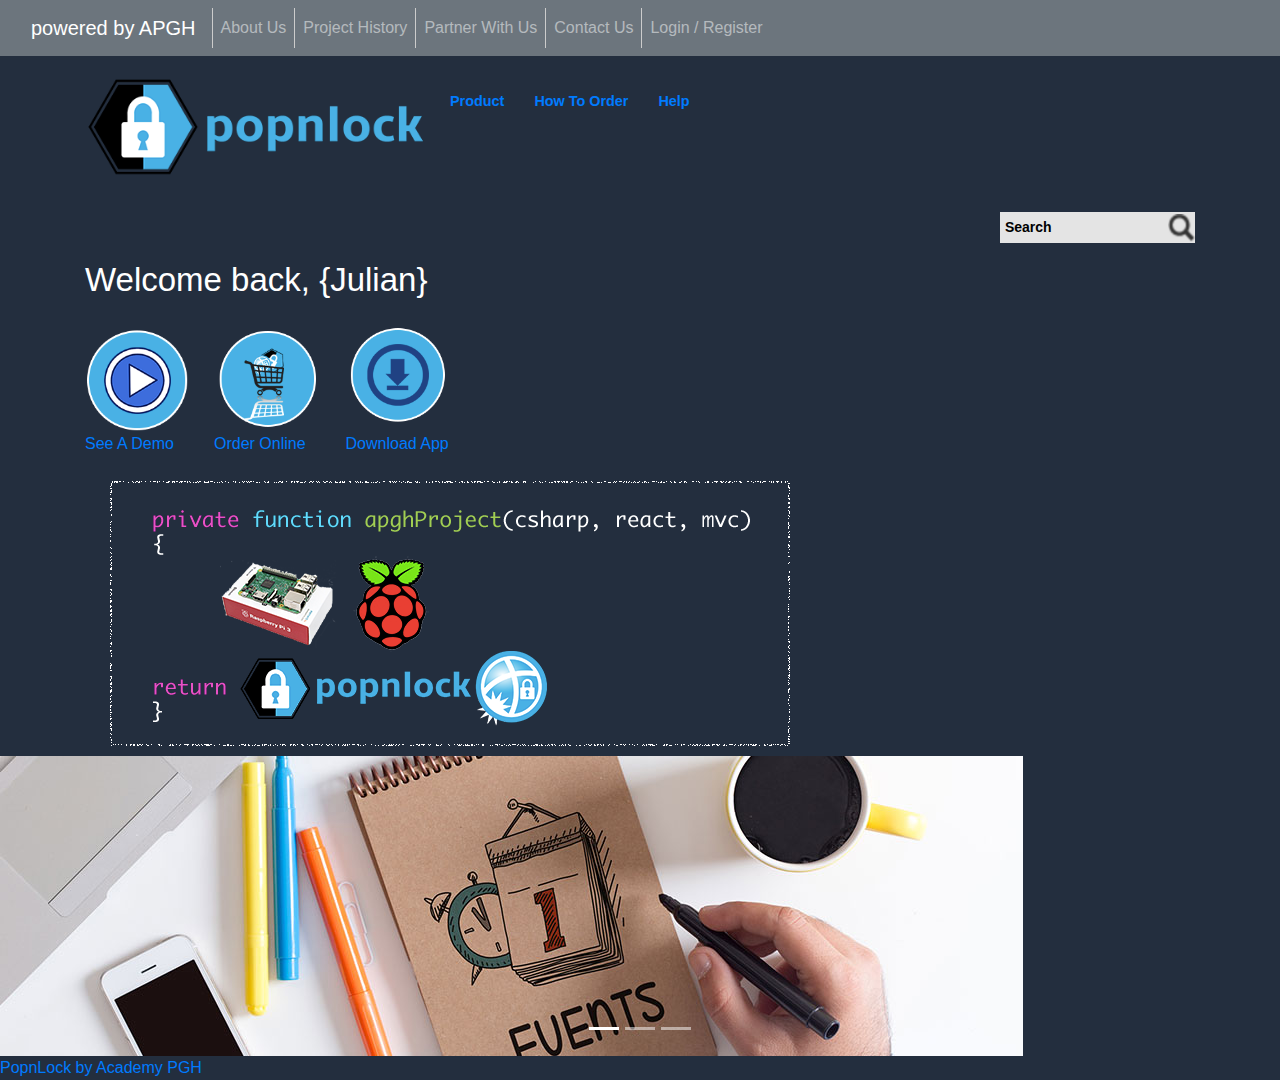
==== index.html @ 75290496 "Initial commit of all files" ====
<!DOCTYPE html>
<html lang="en">

    <header>
        <meta charset="UTF-8">
        <meta http-equiv="X-UA Compatible" content="IE=edge">
        <meta name="viewport" content="width=device-width, initial-scale=1, shrink-to-fit=no">
        <meta http-equiv="x-ua compatible" content="ie=edge">
        <title>PopnLock by Academy PGH</title>

        <link rel="stylesheet" type="text/css" href="css/bootstrap.min.css">
        <link rel="stylesheet" type="text/css" href="css/pnl-customer.css">
        <link rel="stylesheet" href="https://use.fontawesome.com/releases/v5.4.1/css/all.css" integrity="sha384-5sAR7xN1Nv6T6+dT2mhtzEpVJvfS3NScPQTrOxhwjIuvcA67KV2R5Jz6kr4abQsz" crossorigin="anonymous">


    <nav class="navbar navbar-expand-md bg-secondary navbar-dark">

      <div class="container-fluid">

        <button type="button" class="navbar-toggler" data-toggle="collapse" data-target="#myTogglerNav"
            aria-controls="#myTogglerNav" aria-label="Toggle Navivigation">
            <span class="navbar-toggler-icon"></span>
        </button>


        <a class="navbar-brand" href="https://academypgh.com/" target="_blank">
          <i class="fas fa-graduation-cap"></i>  powered by APGH </a>


        <section class="collapse navbar-collapse" id="myTogglerNav">

        <div class="navbar-nav">
          <a class="nav-item nav-link topbar-section" href="#about-us">About Us</a>
          <a class="nav-item nav-link topbar-section" href="#project-history">Project History</a>
          <a class="nav-item nav-link topbar-section" href="#partner-with-us">Partner With Us</a>
          <a class="nav-item nav-link topbar-section" href="#contact-us">Contact Us</a>
          <a class="nav-item nav-link topbar-section" href="#login-register">Login / Register</a>
        </div>

        </section>

      </div>
    </nav>

    </header>

    <body>

      <div class="container">          
        
          <div class="row">
            <div class="col-md-6">

                  <div id="logo-bar">

                      <img id="logo" src="images/pnl-logo.png">
                      
                      <div class="logobar-links topbar-menu">
                          <a href="http://#product">Product</a>
                      </div>
                      
                      <div class="logobar-links topbar-menu">
                          <a href="http://#how-to-order">How To Order</a>
                      </div>
                    
                      <div class="logobar-links topbar-menu">
                            <a href="http://#help">Help</a>
                      </div>

                  </div>

              </div>
            </div><!--Logo-Row-Class-Div-->



            
            <div class="searchbox-position">
                <form>
            
                <input id="search-box" type="text" value="Search">
                
                <input type="image" id="magnifying-glass" src="images/magnifying-glass.png">

                </form>
            </div>


        
      </div><!--Logo-Container-Class-Div-->
        
        <div class="clear"></div>



<div class="container">
  <div class="row">
  
    <div class="col-md-6">
      <h1>Welcome back, {Julian}</h1>

    <div class="clear"></div>

    <div class="cta-imgages">

           <a href="#http://see-a-demo"> <img class="cta" src="images/see-a-demo.png"> </a>
        
           <a href="#http://order-online"> <img class="cta" src="images/order-online.png"> </a>
        
           <a href="#http://download-app"> <img class="cta" src="images/download-app.png"> </a>
            
    </div>


    <div class="clear"></div>


    <div class="textctas">

                <div class="cta-text">
                    <a href="#http://app-download">See A Demo</a>
                </div>
                
                <div class="cta-text">
                    <a href="#http://app-download">Order Online</a>
                </div>
                
                <div class="cta-text">
                    <a href="#http://app-download">Download App</a>
                </div>

    </div>


        <div class="col-md-6">

            <a href="#http://product-page"><img src="images/raspberry-splash.png"> </a>
            
        </div>

    </div>

  </div><!--Welcome-Row-Div-->
</div><!--Welcome-Container-Div-->

        
        <div class="clear"></div>

            <div id="carousel-example-generic" class="carousel slide" data-ride="carousel">
                <ol class="carousel-indicators">
                    <li data-target="#carousel-example-generic" data-slide-to="0" class="active"></li>
                    <li data-target="#carousel-example-generic" data-slide-to="1"></li>
                    <li data-target="#carousel-example-generic" data-slide-to="2"></li>
                </ol>
              <div class="carousel-inner" role="listbox">
              <div class="carousel-item active">
                 <img src="images/slider1-events-Image.jpg" alt="First slide">
              </div>
              <div class="carousel-item">
                 <img src="images/slider2-gustbook-Image.jpg" alt="Second slide">
              </div>
              <div class="carousel-item">
                    <img src="images/slider3-reserved-Image.jpg" alt="Third slide">
                </div>
              </div>
              <a class="left carousel-control" href="#carousel-example-generic" role="button" dataslide="prev">
                <span class="icon-prev" aria-hidden="true"></span>
                <span class="sr-only">Previous</span>
              </a>
              <a class="right carousel-control" href="#carousel-example-generic" role="button" dataslide="next">
                <span class="icon-next" aria-hidden="true"></span>
                <span class="sr-only">Next</span>
              </a>
            </div>


            <section class="pnl-shoutout">
                <article>
                    <a href="#http://download-app"> PopnLock by Academy PGH </a>
                </article>
            </section>
            


            </div> <!-- container -->


            <script src="js/popper.js"></script> 
            <script src="js/jquery-3.3.1.js"></script>
            <script src="js/bootstrap.min.js"></script>
            
    
    </body>

</html>
---- css/pnl-customer.css ----
#logo-bar {
                
                width:1000px;
                margin:0 auto;
                height: 40px;
                
            }

            
            body {
                
                margin: 0;
                padding: 0;
                font-family: Helvetica, Arial, sans-serif;
                background-color: #232e3e;
            }
            
            #logo {
                
                margin: 20px 0 8px 0;
                padding: 0px;
                width:350px;
                float:left;
                
                
            }


             .logobar-links {
                float:left;

            }

            
            .topbar-section {
                
                float:left;
                border-left: 1px #CCCCCC solid;
                height:100%;
                
            }
            
            #product-text {
                
                font-weight: bold;
                font-size:90%;
                position:relative;
                top:14px;
                padding-right:50px;
            }
            
            
            .topbar-menu {
                
                font-weight: bold;
                font-size: 90%;
                padding: 35px 15px 0 15px;
                height:27px;
                
            }
            

            #search-box {
                
                background-color: #E4E4E4;
                border:none;
                font-weight: bold;
                font-size: 14px;
                padding:5px;
                margin: 28px 0 5px 5px;
                float: left;
            }


            .searchbox-position {
                float: right;

            }

            
            #magnifying-glass {
                
                height:31px;
                margin-top:28px;
                
            }
            
            .clear {
                
                clear:both;
                
            }
            
            /*#menu-bar-container {
                
                border-top: 1px solid #CCCCCC;
                background-color: #BB1919;
                width:100%;
                height:70px;
                
            }
            
            #menu-bar {
                
                width:1000px;
                margin:0 auto;
                
            }*/
            
            h1 {
                
                padding:0;
                margin:0;
                color:white;
                font-size: 33px;
                font-weight: normal;
                padding-top: 10px;
                float:left;
            }


            /*.raspberry-splash {
                float: right;
                margin: 25px
                width: 700px;
            }*/
            
            .cta {
                float:left;
                width: 105px; 
                margin: 25px 25px 0px 0; 
            }

            .cta-text{
                float:left;
                margin: -3px 40px 15px 0; 
            }
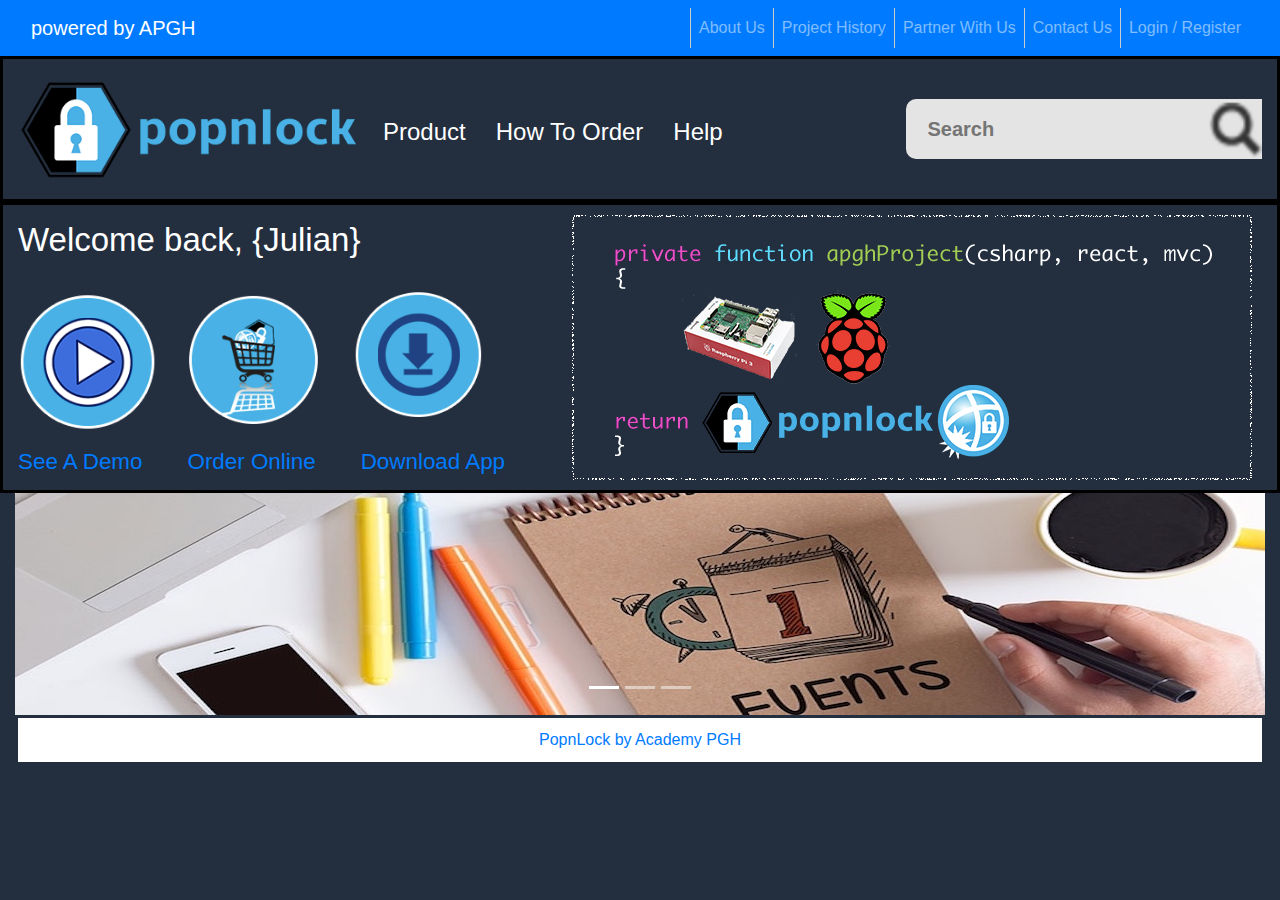
==== commit 1dddf4ee: "Most CSS layout issues resolved - needs more responsiveness" ====
--- a/index.html
+++ b/index.html
@@ -13,12 +13,12 @@
         <link rel="stylesheet" href="https://use.fontawesome.com/releases/v5.4.1/css/all.css" integrity="sha384-5sAR7xN1Nv6T6+dT2mhtzEpVJvfS3NScPQTrOxhwjIuvcA67KV2R5Jz6kr4abQsz" crossorigin="anonymous">
 
 
-    <nav class="navbar navbar-expand-md bg-secondary navbar-dark">
+    <nav class="navbar navbar-expand-md bg-primary navbar-dark">
 
       <div class="container-fluid">
 
         <button type="button" class="navbar-toggler" data-toggle="collapse" data-target="#myTogglerNav"
-            aria-controls="#myTogglerNav" aria-label="Toggle Navivigation">
+            aria-controls="#myTogglerNav" aria-label="Toggle Navigation">
             <span class="navbar-toggler-icon"></span>
         </button>
 
@@ -29,7 +29,7 @@
 
         <section class="collapse navbar-collapse" id="myTogglerNav">
 
-        <div class="navbar-nav">
+        <div class="navbar-nav ml-auto">
           <a class="nav-item nav-link topbar-section" href="#about-us">About Us</a>
           <a class="nav-item nav-link topbar-section" href="#project-history">Project History</a>
           <a class="nav-item nav-link topbar-section" href="#partner-with-us">Partner With Us</a>
@@ -44,107 +44,127 @@
 
     </header>
 
+
+
+
     <body>
 
-      <div class="container">          
+      <div class="container-fluid bar-bg">          
         
           <div class="row">
-            <div class="col-md-6">
-
-                  <div id="logo-bar">
-
+            <div class="col-md-12">
+
+                    <div>
                       <img id="logo" src="images/pnl-logo.png">
                       
-                      <div class="logobar-links topbar-menu">
+                      <div class="logobar-links logobar-hover">
                           <a href="http://#product">Product</a>
                       </div>
                       
-                      <div class="logobar-links topbar-menu">
+                      <div class="logobar-links logobar-hover">
                           <a href="http://#how-to-order">How To Order</a>
                       </div>
                     
-                      <div class="logobar-links topbar-menu">
+                      <div class="logobar-links logobar-hover">
                             <a href="http://#help">Help</a>
                       </div>
-
-                  </div>
-
-              </div>
-            </div><!--Logo-Row-Class-Div-->
-
-
-
-            
-            <div class="searchbox-position">
-                <form>
-            
-                <input id="search-box" type="text" value="Search">
-                
-                <input type="image" id="magnifying-glass" src="images/magnifying-glass.png">
-
-                </form>
-            </div>
-
-
-        
+                    </div>
+
+
+
+                    <div class="searchbox-position">
+                        <form>
+                    
+                        <input id="search-box" type="text" placeholder="   Search">
+                        
+                        <input type="image" id="magnifying-glass" src="images/magnifying-glass.png">
+
+                        </form>
+                    </div>
+
+
+          </div><!--Logo-Col-Class-Div-->
+
+      </div><!--Logo-Row-Class-Div-->
+
       </div><!--Logo-Container-Class-Div-->
-        
+
+
+        
+<div class="clear"></div>
+
+
+
+<div class="container-fluid bar-bg">
+    <div class="row">
+
+        <div class="col-7">
+
+          <h1>Welcome back, {Julian}</h1>
+
+          <div class="clear"></div>
+
+              <div class="cta-imgages">
+                    <div>
+                     <a href="#http://see-a-demo"> <img class="cta" src="images/see-a-demo.png"> </a>
+                    </div>
+
+                    <div>
+                     <a href="#http://order-online"> <img class="cta" src="images/order-online.png"> </a>
+                    </div>
+
+                    <div>
+                     <a href="#http://download-app"> <img class="cta" src="images/download-app.png"> </a>
+                    </div>
+
+              </div>
+
+
         <div class="clear"></div>
 
 
-
-<div class="container">
-  <div class="row">
-  
-    <div class="col-md-6">
-      <h1>Welcome back, {Julian}</h1>
-
-    <div class="clear"></div>
-
-    <div class="cta-imgages">
-
-           <a href="#http://see-a-demo"> <img class="cta" src="images/see-a-demo.png"> </a>
-        
-           <a href="#http://order-online"> <img class="cta" src="images/order-online.png"> </a>
-        
-           <a href="#http://download-app"> <img class="cta" src="images/download-app.png"> </a>
-            
-    </div>
-
-
-    <div class="clear"></div>
-
-
-    <div class="textctas">
-
-                <div class="cta-text">
-                    <a href="#http://app-download">See A Demo</a>
-                </div>
-                
-                <div class="cta-text">
-                    <a href="#http://app-download">Order Online</a>
-                </div>
-                
-                <div class="cta-text">
-                    <a href="#http://app-download">Download App</a>
-                </div>
-
-    </div>
-
-
-        <div class="col-md-6">
-
-            <a href="#http://product-page"><img src="images/raspberry-splash.png"> </a>
-            
-        </div>
-
-    </div>
-
-  </div><!--Welcome-Row-Div-->
-</div><!--Welcome-Container-Div-->
+          <div class="text-ctas">
+
+                      <div class="text-cta-links">
+                          <a href="#http://app-download">See A Demo</a>
+                      </div>
+                      
+                      <div class="text-cta-links">
+                          <a href="#http://app-download">Order Online</a>
+                      </div>
+                      
+                      <div class="text-cta-links">
+                          <a href="#http://app-download">Download App</a>
+                      </div> 
+
+          </div>
+
+
+        </div><!--Welcome-Row-Col1-Div-->
+
+
+
+        <div class="col-5">
+
+            <div class="raspberry-splash">
+                <a href="#http://product-page"><img src="images/raspberry-splash.png"> </a>
+            </div> 
+
+        </div><!--Welcome-Row-Col2-Div-->
+        
+
+    
+    </div><!--Main-Welcome-Row-Div-->
+
+</div><!--Welcome-Container-Fluid-Div-->
 
         
         <div class="clear"></div>
+
+
+
+
+       <div class="container-fluid">
 
             <div id="carousel-example-generic" class="carousel slide" data-ride="carousel">
                 <ol class="carousel-indicators">
@@ -157,7 +177,7 @@
                  <img src="images/slider1-events-Image.jpg" alt="First slide">
               </div>
               <div class="carousel-item">
-                 <img src="images/slider2-gustbook-Image.jpg" alt="Second slide">
+                 <img src="images/slider2-guestbook-Image.jpg" alt="Second slide">
               </div>
               <div class="carousel-item">
                     <img src="images/slider3-reserved-Image.jpg" alt="Third slide">
@@ -173,16 +193,18 @@
               </a>
             </div>
 
-
-            <section class="pnl-shoutout">
-                <article>
+ </div> <!-- Carousel Fluid Container -->
+
+            <div class="clear"></div>
+
+
+       <div class="container-fluid">
+
+            <div class="pnl-shoutout">
                     <a href="#http://download-app"> PopnLock by Academy PGH </a>
-                </article>
-            </section>
-            
-
-
-            </div> <!-- container -->
+            </div>
+
+        </div> <!-- Shoutout Fluid Container -->
 
 
             <script src="js/popper.js"></script> 
--- a/css/pnl-customer.css
+++ b/css/pnl-customer.css
@@ -1,12 +1,3 @@
-            
-
-            #logo-bar {
-                
-                width:1000px;
-                margin:0 auto;
-                height: 40px;
-                
-            }
 
             
             body {
@@ -16,10 +7,11 @@
                 font-family: Helvetica, Arial, sans-serif;
                 background-color: #232e3e;
             }
+
             
             #logo {
                 
-                margin: 20px 0 8px 0;
+                margin: 20px 0 20px 0;
                 padding: 0px;
                 width:350px;
                 float:left;
@@ -28,10 +20,40 @@
             }
 
 
+            .bar-bg {
+
+                border-style: solid;
+                border-color: black;
+                width: 100%;
+                height: 100%;
+            }
+
+
              .logobar-links {
                 float:left;
+                font-weight: normal;
+                margin: 20px 0 8px 0;
+                padding: 35px 15px 0 15px;
+                height:27px;
+            }
 
+
+
+            .logobar-hover a {
+                
+                color:white;
+                text-decoration: none;
+                font-size: 24px;
+                position:relative;
+                
             }
+            
+            .logobar-hover a:hover {
+                
+                text-decoration: underline;
+                
+            }
+
 
             
             .topbar-section {
@@ -41,35 +63,20 @@
                 height:100%;
                 
             }
-            
-            #product-text {
-                
-                font-weight: bold;
-                font-size:90%;
-                position:relative;
-                top:14px;
-                padding-right:50px;
-            }
-            
-            
-            .topbar-menu {
-                
-                font-weight: bold;
-                font-size: 90%;
-                padding: 35px 15px 0 15px;
-                height:27px;
-                
-            }
-            
+
+
 
             #search-box {
-                
+                width: 300px;
+                height: 60px;
+                border-top-left-radius: 10px;
+                border-bottom-left-radius: 10px;
                 background-color: #E4E4E4;
                 border:none;
                 font-weight: bold;
-                font-size: 14px;
+                font-size: 20px;
                 padding:5px;
-                margin: 28px 0 5px 5px;
+                margin: 40px 0 5px 5px;
                 float: left;
             }
 
@@ -81,38 +88,16 @@
 
             
             #magnifying-glass {
-                
-                height:31px;
-                margin-top:28px;
+                height:60px;
+                margin-top:40px;
                 
             }
-            
-            .clear {
-                
-                clear:both;
-                
-            }
-            
-            /*#menu-bar-container {
-                
-                border-top: 1px solid #CCCCCC;
-                background-color: #BB1919;
-                width:100%;
-                height:70px;
-                
-            }
-            
-            #menu-bar {
-                
-                width:1000px;
-                margin:0 auto;
-                
-            }*/
-            
+
+
             h1 {
                 
                 padding:0;
-                margin:0;
+                margin-top: 5px;
                 color:white;
                 font-size: 33px;
                 font-weight: normal;
@@ -121,19 +106,64 @@
             }
 
 
-            /*.raspberry-splash {
+            .raspberry-splash {
                 float: right;
                 margin: 25px
                 width: 700px;
-            }*/
+            }
             
+            .cta-imgages {
+
+                margin: 0;
+                padding-bottom: 0;
+            }
+
+
             .cta {
                 float:left;
-                width: 105px; 
-                margin: 25px 25px 0px 0; 
+                width: 140px; 
+                margin: 20px 25px 0px 0; 
             }
 
-            .cta-text{
+
+            .text-ctas {
+
+               margin-top: 10px;  
+            }
+
+
+            .text-cta-links {
+
+                font-size: 1.4em;
+                font-weight: normal;
+                margin: 0px 45px 0px 0px;
                 float:left;
-                margin: -3px 40px 15px 0; 
-            }+                
+            }
+
+
+             .pnl-shoutout {
+
+                padding-top: 10px;
+                background-color: white; 
+                border-style: solid;
+                border-color: #232e3e;
+                width: 100%;
+                height: 50px;
+                text-align: center;
+            }
+
+            
+            .clear {
+                
+                clear:both;
+                
+            }
+
+            /*:root {
+
+                --secondary: #ffc107;
+
+
+            }*/
+
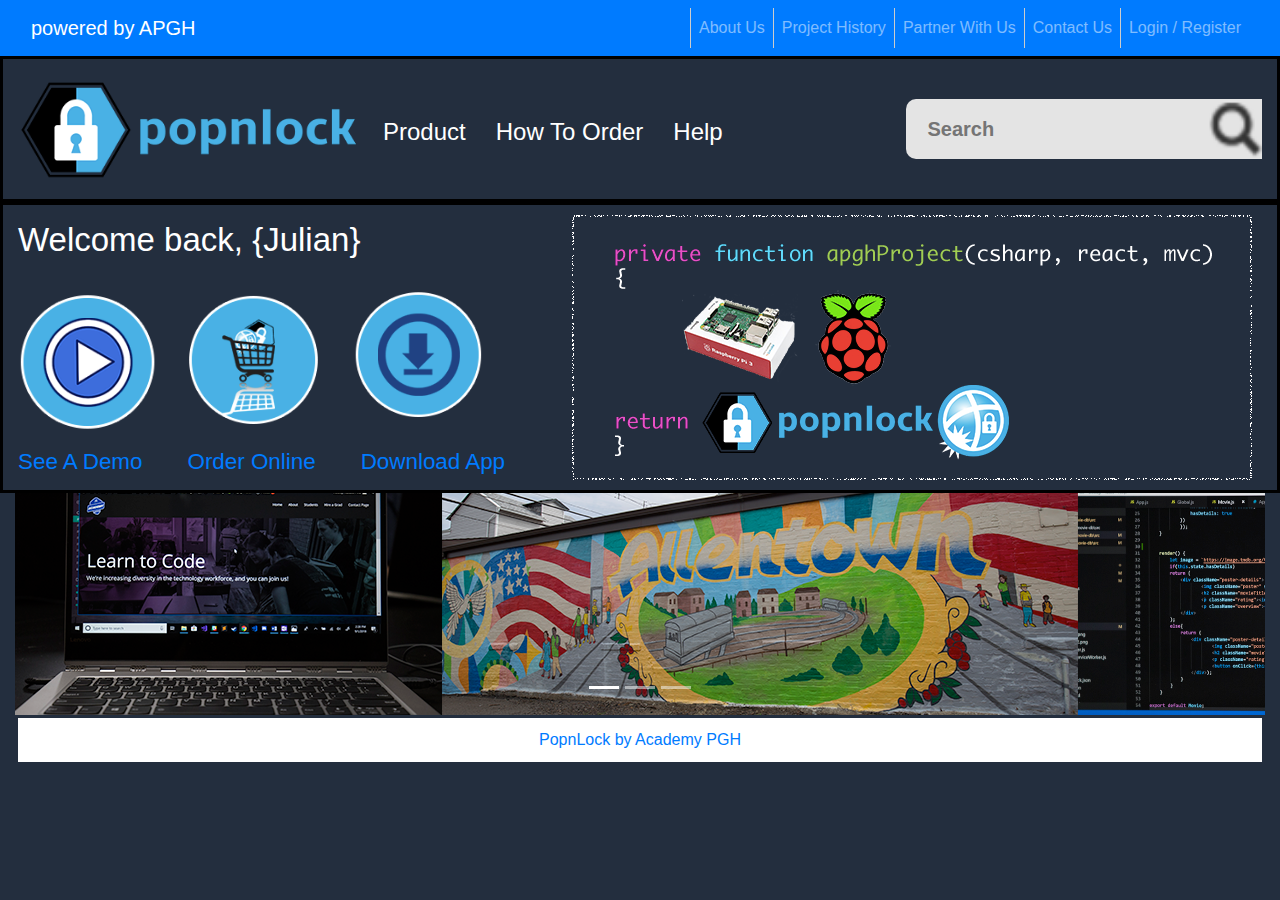
==== commit 9bc89589: "Added session6-slide-images - still needs more responsiveness" ====
--- a/index.html
+++ b/index.html
@@ -174,13 +174,13 @@
                 </ol>
               <div class="carousel-inner" role="listbox">
               <div class="carousel-item active">
-                 <img src="images/slider1-events-Image.jpg" alt="First slide">
+                 <img src="images/-learn-slide.png" alt="First slide">
               </div>
               <div class="carousel-item">
-                 <img src="images/slider2-guestbook-Image.jpg" alt="Second slide">
+                 <img src="images/-session6-slide-imgs2.png" alt="Second slide">
               </div>
               <div class="carousel-item">
-                    <img src="images/slider3-reserved-Image.jpg" alt="Third slide">
+                    <img src="images/-pittsburgh-slide-imgs3.png" alt="Third slide">
                 </div>
               </div>
               <a class="left carousel-control" href="#carousel-example-generic" role="button" dataslide="prev">
